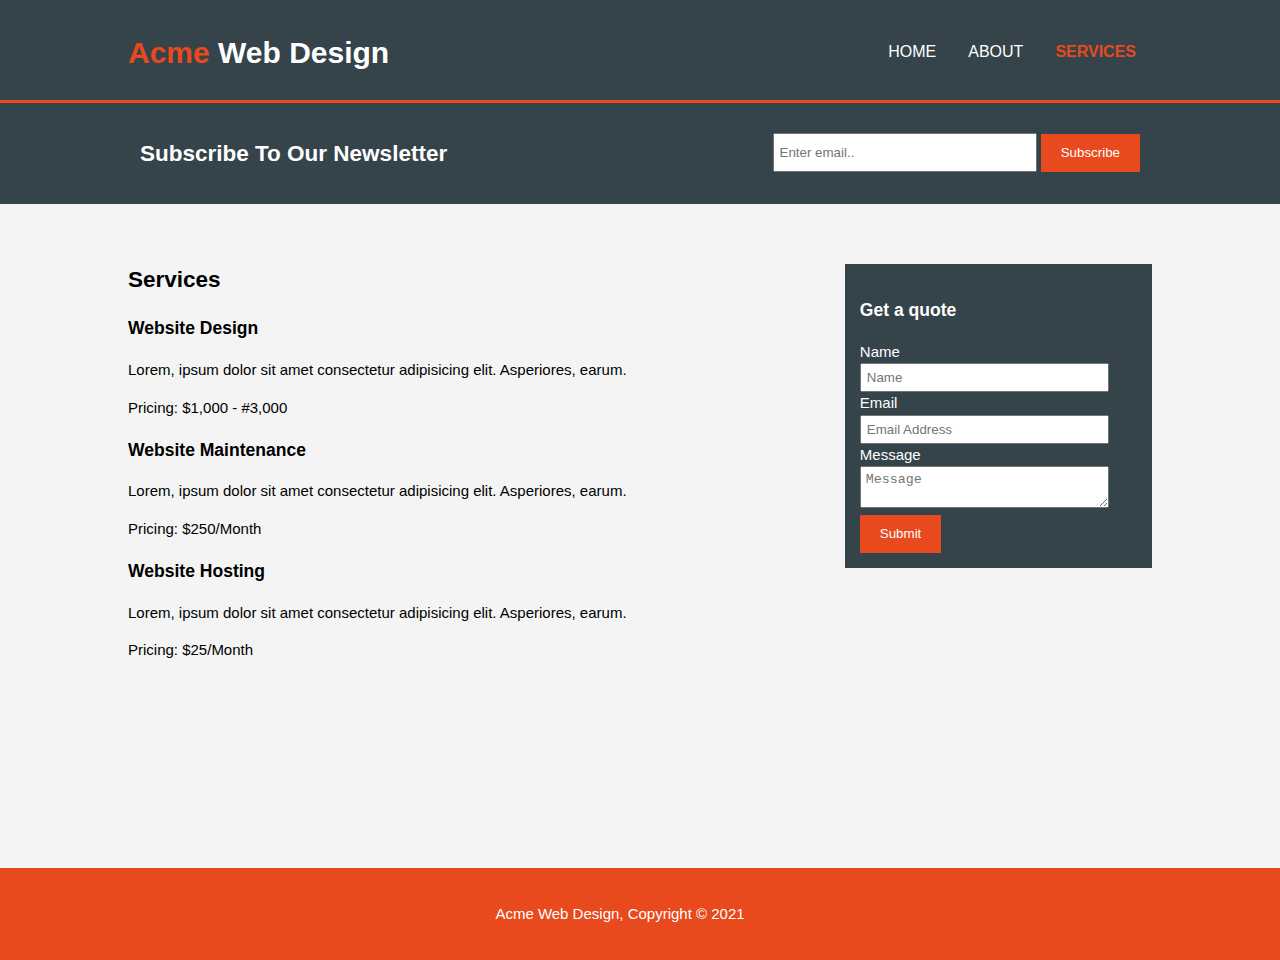
==== services.html @ bf61f188 "Acme" ====
<!DOCTYPE html>
<html lang="en">
<head>
    <meta charset="UTF-8">
    <meta name="viewport" content="width=device-width, initial-scale=1.0">
    <meta name="description" content="Affordable and Professional Web Design">
    <link rel="stylesheet" href="css/style.css">
    <title>Acme | Services</title>
</head>
<body>
    <header>
        <div class="container">
            <div id="branding">
                <h1 class="logo"><span class="highlight">Acme</span>  Web Design</h1>
            </div>
            <nav>
                <ul>
                    <li><a href="index.html">Home</a></li>
                    <li><a href="about.html">About</a></li>
                    <li class="current"><a href="services.html">Services</a></li>
                </ul>
            </nav>
        </div>
    </header>

    <section id="newsletter">
        <div class="container">
            <h2>Subscribe To Our Newsletter</h2>
            <form>
                <input type="email" name="" id="" placeholder="Enter email..">
                <button type="submit" class="button-1">Subscribe</button>
            </form>

        </div>
    </section>

    <section id="main">
        <div class="container">
           <article id="main-col">
               <h2 class="page-title">Services</h2>
               <ul id="sevices">
                   <li>
                       <h3>Website Design</h3>
                       <p>Lorem, ipsum dolor sit amet consectetur adipisicing elit. Asperiores, earum.</p>
                       <p>Pricing: $1,000 - #3,000</p>
                    </li>
                    <li>
                        <h3>Website Maintenance</h3>
                        <p>Lorem, ipsum dolor sit amet consectetur adipisicing elit. Asperiores, earum.</p>
                        <p>Pricing: $250/Month</p>
                    </li>
                    <li>
                        <h3>Website Hosting</h3>
                        <p>Lorem, ipsum dolor sit amet consectetur adipisicing elit. Asperiores, earum.</p>
                        <p>Pricing: $25/Month</p>
                    </li>
               </ul>
           </article>

           <aside id="sidebar">
               <div class="dark">
                    <h3>Get a quote</h3>
                    <form action="" class="quote">
                        <div class="form-control">
                            <label for="">Name</label>
                            <input type="text" placeholder="Name">
                        </div>
                        <div class="form-control">
                            <label for="">Email</label>
                            <input type="email" placeholder="Email Address">
                        </div>
                        <div class="form-control">
                            <label for="">Message</label>
                            <textarea placeholder="Message"></textarea>
                        </div>

                        <button class="button-1">Submit</button>
                    </form> 
               </div>
               
           </aside>
        </div>
    </section>

    <footer>
        <p>Acme Web Design, Copyright &copy; 2021</p>
    </footer>
</body>
</html>
---- css/style.css ----
body {
    font: 15px/1.5 Arial, Helvetica, sans-serif;
    padding: 0;
    margin: 0;
    background: #f4f4f4;
    min-height: 100vh;
    padding-bottom: 60px;
    position: relative;
}

/* Global */
.container {
    width: 80%;
    margin: auto;
    overflow: hidden;
}

ul {
    margin: 0;
    padding: 0;
}

.button-1 {
    height: 38px;
    background: #e8491d;
    border: 0;
    padding: 0 20px;
    color: #fff;
}

.dark {
    background: #35434a;
    color: #fff;
    margin: 10px auto;
    padding: 15px;
}

/* header */
header {
    background: #35434a;
    color: #fff;
    padding-top: 30px;
    min-height: 70px;
    border-bottom: 3px solid #e8491d;
}

header a {
    color: #fff;
    text-decoration: none;
    text-transform: uppercase;
    font-size: 16px;
}

section {
    padding: 40px 0;
}

header li {
    float: left;
    display: inline;
    margin: 0 16px 0 16px;
}

header #branding {
    float: left;
}

header #branding h1 {
    margin: 0;
} 

header nav {
    float: right;
    margin-top: 10px;
}

header .highlight,
header .current a {
    color: #e8491d;
    font-weight: bold;
}

header a:hover,
button:hover {
    color: #ccc;
    font-weight: bold;
}

/* Showcase */
#showcase {
    min-height: 400px;
    background: linear-gradient(rgba(0,0,0,.5),rgba(0,0,0,.5)), url("../images/close-girl-hands-writing-red-typing.jpg") no-repeat center;
    background-size: cover;
    text-align: center;
    color: #fff;
}

#showcase h2 {
    margin-top: 100px;
    font-size: 55px;
    margin-bottom: 10px;
}

#showcase p {
    font-size: 20px;
}
/* Newsletter */
#newsletter {
    padding: 15px;
    color: #fff;
    background: #35434a;
}

#newsletter h2 {
    float: left;
}

#newsletter form {
    float: right;
    margin-top: 15px;
}

#newsletter input[type='email'] {
    padding: 5px;
    height: 25px;
    width: 250px;
}

/* boxes */
#boxes {
    margin-top: 20px;
}

.box {
    float: left; 
    padding: 10px;
    text-align: center;
    width: 30%;
}

#boxes .box i {
    /* width: 90px; */
    color: #e8491d;
}


/* sidebar */
aside#sidebar {
    float: right;
    width: 30%;
    margin-top: 10px;
}

aside#sidebar .quote input,
aside#sidebar .quote textarea {
    width: 90%;
    padding: 5px;
    box-sizing: border-box;
}

article#main-col {
    float: left;
    width: 60%;
}

/* Services */
ul#services li {
    background: #e6e6e6;
    border: 1px solid #ccc;
    margin-bottom: 5px;
    list-style: none;
    padding: 20px;
}

/* footer */
footer {
    background: #e8491d;
    color: #fff;
    margin-top: 20px;
    padding: 20px;
    text-align: center;
    position: absolute;
    bottom: 0;
    right: 0;
    width: 100%;
}


/* Media query */
@media(max-width: 768px) {
    header #branding,
    header nav,
    header nav li,
    #newsletter h2,
    #newsletter form,
    #boxes .box,
    article#main-col,
    aside#sidebar {
        float: none;
        text-align: center;
        width: 100%;
    }

    header {
        padding-bottom: 20px;
    }

    #showcase h1 {
        margin-top: 40px;
    }

    #newsletter button,
    aside#sidebar .quote button {
        display: block;
        width: 100%;
    }

    #newsletter form input[type='email'],
    aside#sidebar .quote input,
    aside#sidebar .quote textarea {
        width: 100%;
        margin-bottom: 5px;
    }
}
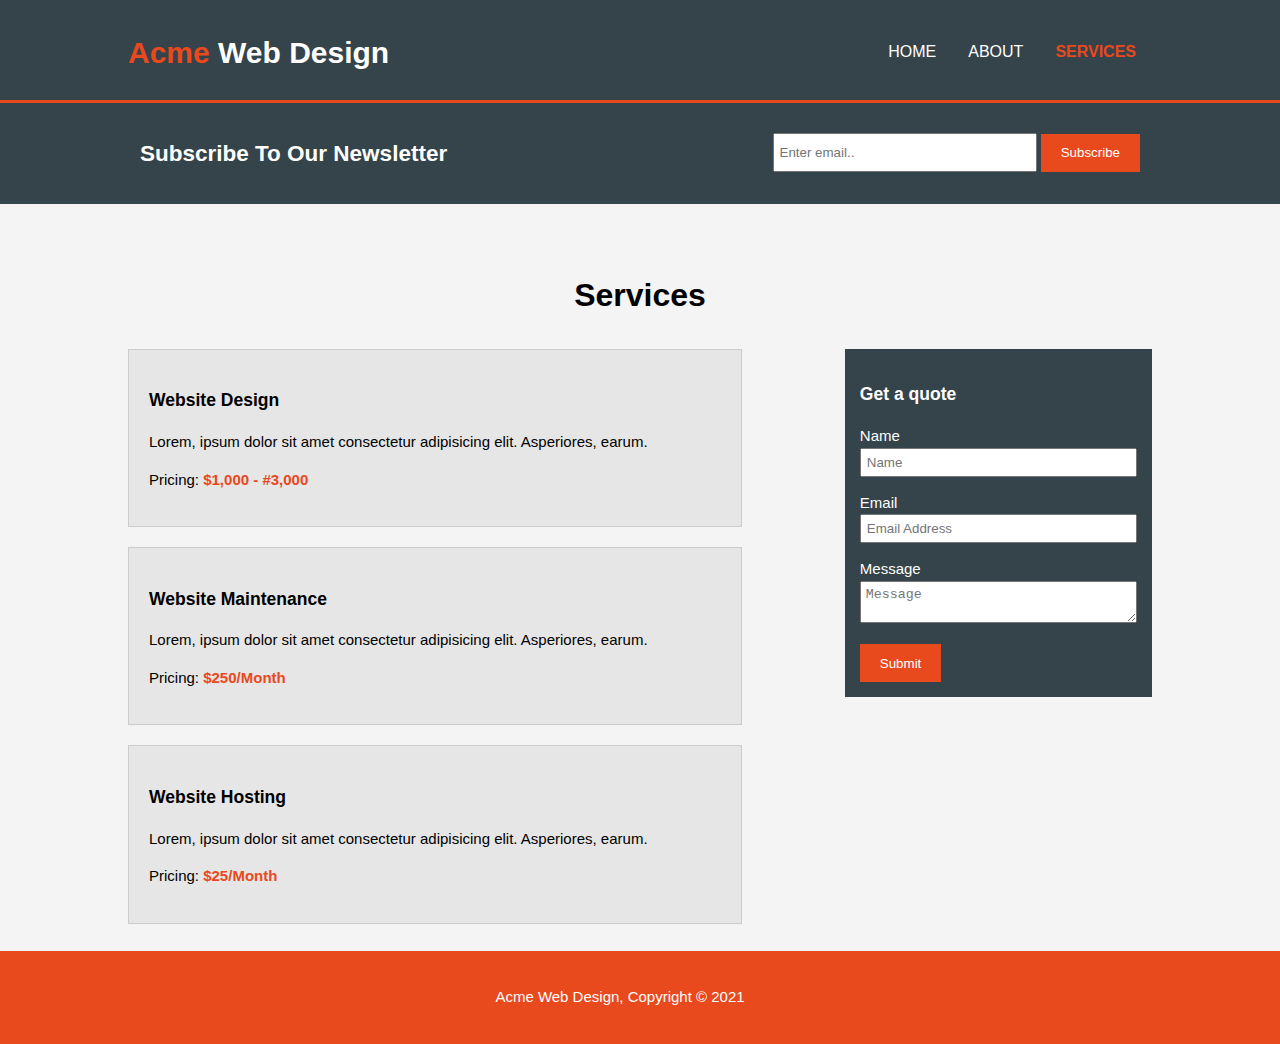
==== commit f1a5bd8a: "Acme" ====
--- a/services.html
+++ b/services.html
@@ -37,23 +37,24 @@
 
     <section id="main">
         <div class="container">
+            <h2 class="page-title">Services</h2>
            <article id="main-col">
-               <h2 class="page-title">Services</h2>
-               <ul id="sevices">
+               
+               <ul id="services">
                    <li>
                        <h3>Website Design</h3>
                        <p>Lorem, ipsum dolor sit amet consectetur adipisicing elit. Asperiores, earum.</p>
-                       <p>Pricing: $1,000 - #3,000</p>
+                       <p>Pricing: <strong>$1,000 - #3,000</strong></p>
                     </li>
                     <li>
                         <h3>Website Maintenance</h3>
                         <p>Lorem, ipsum dolor sit amet consectetur adipisicing elit. Asperiores, earum.</p>
-                        <p>Pricing: $250/Month</p>
+                        <p>Pricing: <strong>$250/Month</strong></p>
                     </li>
                     <li>
                         <h3>Website Hosting</h3>
                         <p>Lorem, ipsum dolor sit amet consectetur adipisicing elit. Asperiores, earum.</p>
-                        <p>Pricing: $25/Month</p>
+                        <p>Pricing: <strong>$25/Month</strong></p>
                     </li>
                </ul>
            </article>
--- a/css/style.css
+++ b/css/style.css
@@ -28,11 +28,30 @@
     color: #fff;
 }
 
+.button-1:focus {
+    outline: none;
+}
+
+.button-1:hover {
+    background: #fff;
+    color: #e8491d;
+    cursor: pointer;
+}
+
 .dark {
     background: #35434a;
     color: #fff;
-    margin: 10px auto;
+    /* margin: 10px auto; */
     padding: 15px;
+}
+
+input:focus,
+textarea:focus {
+    outline: 1px solid #e8491d;
+}
+
+textarea {
+    resize: vertical;
 }
 
 /* header */
@@ -80,8 +99,7 @@
     font-weight: bold;
 }
 
-header a:hover,
-button:hover {
+header a:hover {
     color: #ccc;
     font-weight: bold;
 }
@@ -138,7 +156,8 @@
     width: 30%;
 }
 
-#boxes .box i {
+#boxes .box i,
+strong {
     /* width: 90px; */
     color: #e8491d;
 }
@@ -148,12 +167,15 @@
 aside#sidebar {
     float: right;
     width: 30%;
-    margin-top: 10px;
+}
+
+aside#sidebar .form-control {
+    margin-bottom: 15px;
 }
 
 aside#sidebar .quote input,
 aside#sidebar .quote textarea {
-    width: 90%;
+    width: 100%;
     padding: 5px;
     box-sizing: border-box;
 }
@@ -161,13 +183,19 @@
 article#main-col {
     float: left;
     width: 60%;
+}
+
+h2.page-title {
+    font-size: 2rem;
+    text-align: center;
+    margin-bottom: 30px;
 }
 
 /* Services */
 ul#services li {
     background: #e6e6e6;
     border: 1px solid #ccc;
-    margin-bottom: 5px;
+    margin-bottom: 20px;
     list-style: none;
     padding: 20px;
 }
@@ -188,6 +216,10 @@
 
 /* Media query */
 @media(max-width: 768px) {
+    .dark {
+        margin: 10px auto;
+    }
+
     header #branding,
     header nav,
     header nav li,
@@ -209,16 +241,22 @@
         margin-top: 40px;
     }
 
+    #showcase h2 {
+        font-size: 50px;
+    }
+
     #newsletter button,
     aside#sidebar .quote button {
         display: block;
         width: 100%;
     }
 
-    #newsletter form input[type='email'],
-    aside#sidebar .quote input,
-    aside#sidebar .quote textarea {
+    #newsletter form input[type='email'] {
         width: 100%;
         margin-bottom: 5px;
     }
+
+    aside#sidebar {
+        margin-top: 10px;
+    }
 }